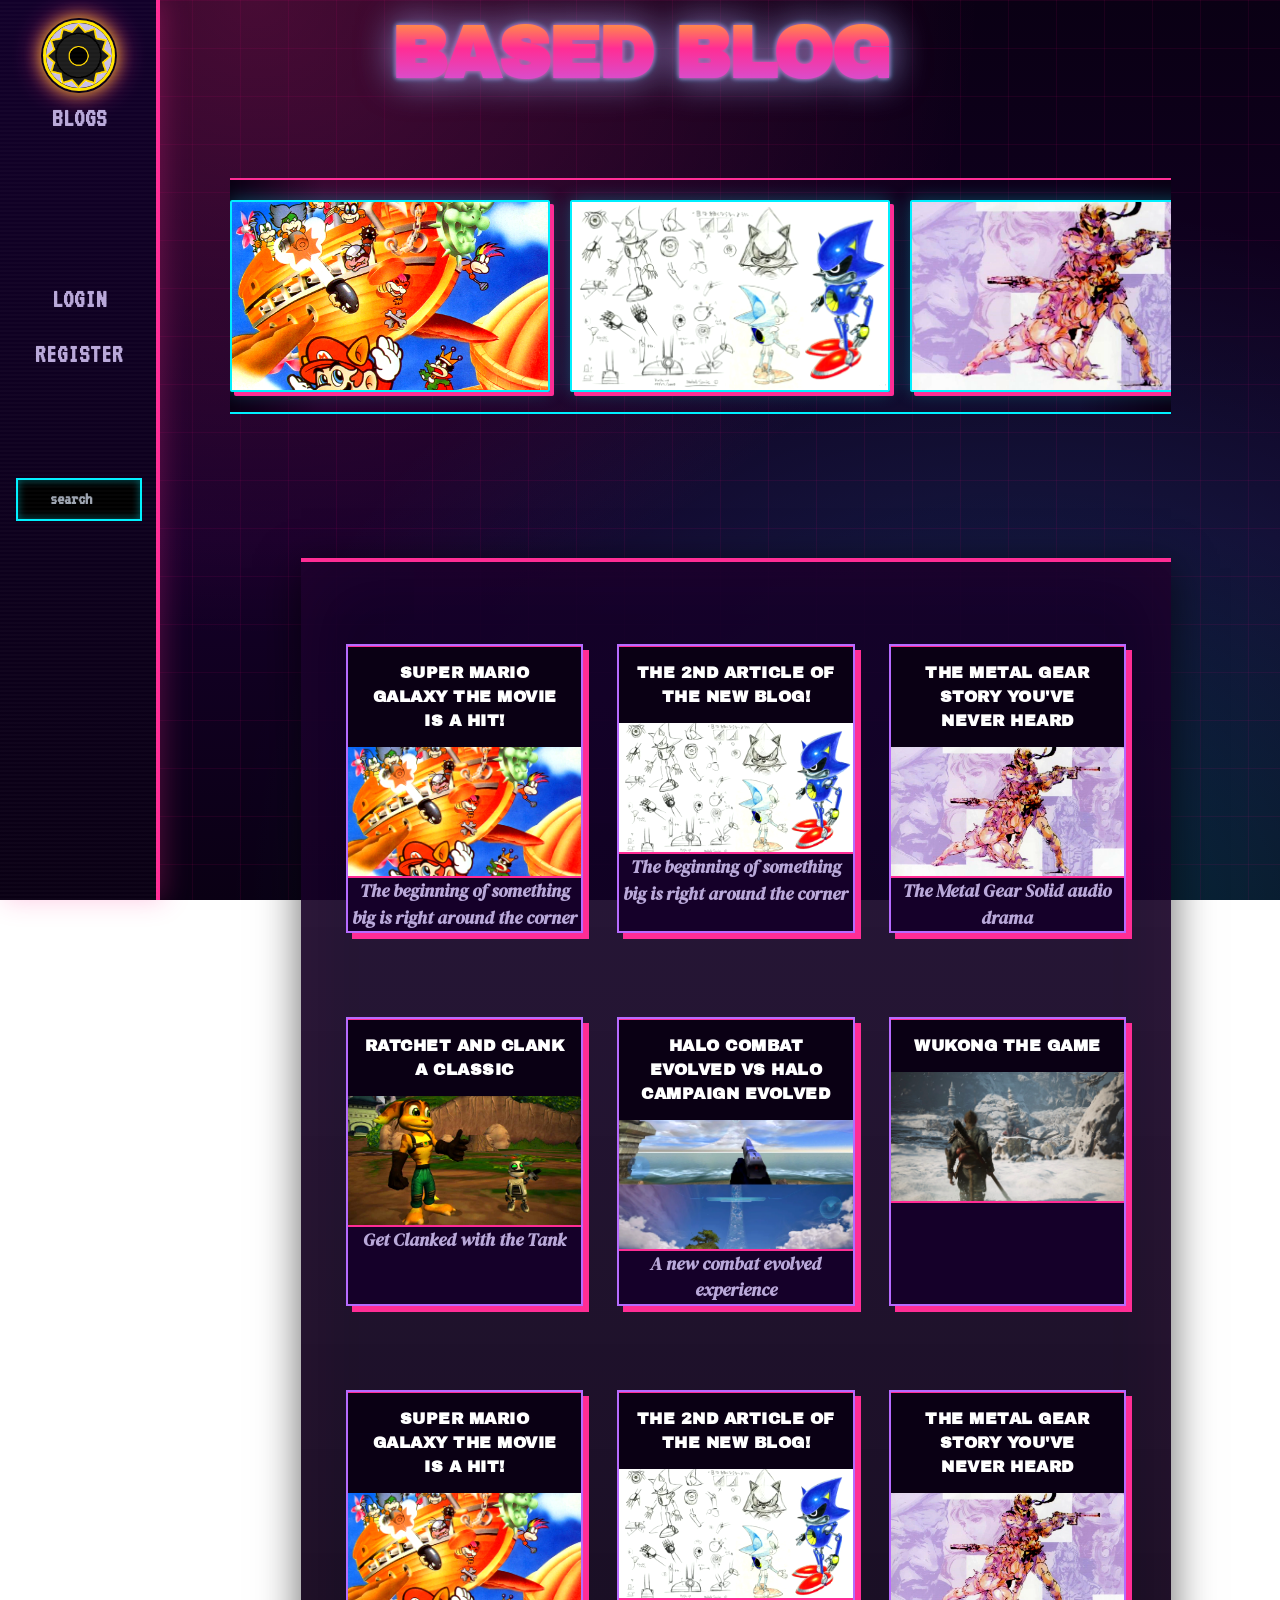
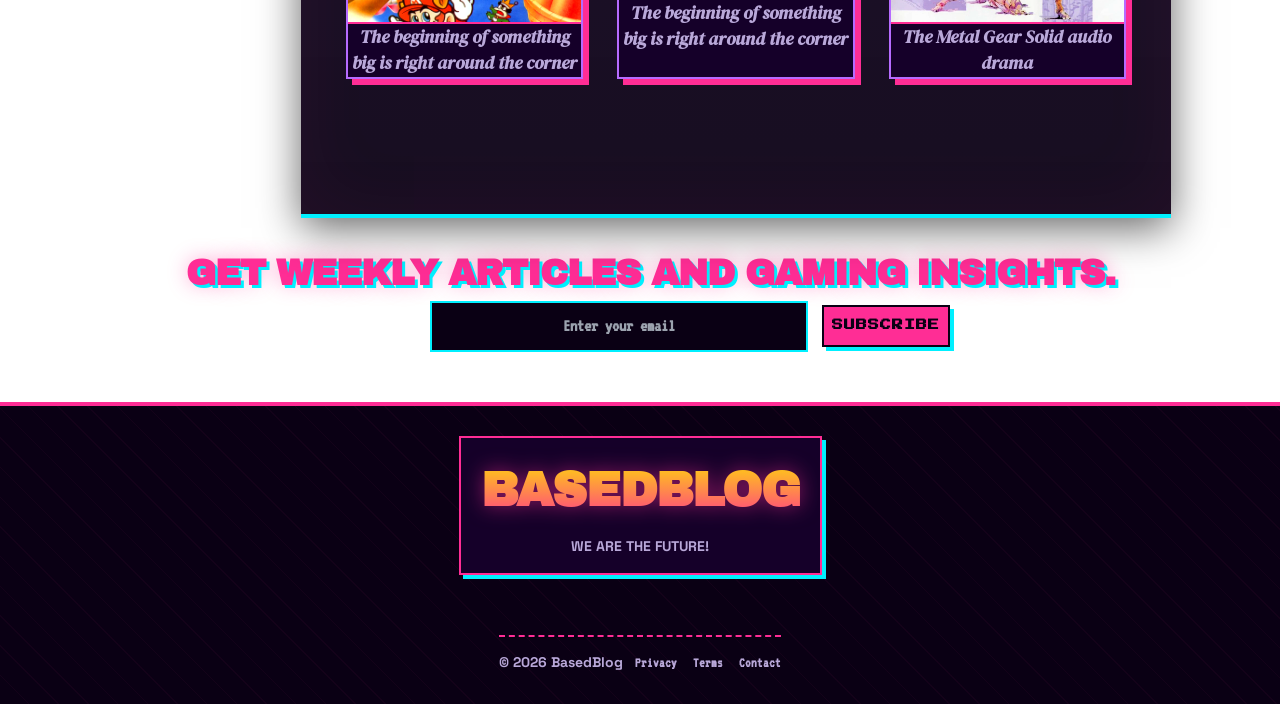
==== index.html @ a238dc3a "initial files added" ====
<!DOCTYPE html>
<html lang="en">

<head>
    <meta charset="utf-8">
    <link rel="stylesheet" href="src/output.css">

    <link rel="stylesheet" href="arcade_style.css">
    <meta name="viewport" content="width=device-width, initial-scale=1.0">
    <title>home-page</title>
</head>

<body class="fade">

    <header class="">
        BASED BLOG
    
    </header>
    <nav>
        <a href="index.html">
            <img class="nav-img" src="images/gear1.png" alt="logo-img">
        </a>
        <ul class="nav-pages">
            <li id="blogs-btn"><a href="blogs.html">Blogs</a></li>
        </ul>



        <ul class="nav-profile">
            <li id="login-btn"><a class="login-nav" href="login.html"> Login</a></li>           
            <li id="register-btn"><a class="register-nav" href="registration.html"> Register</a></li>
            <!-- <li id="user-profile"><a class="user-nav" href="user.html"> Profile </a></li> -->
            <li id =""></li>
        </ul>

        <input type="search" placeholder="search">
        
    </nav>
    
    
    <div class="carousel"> 
        <div class="group" id="group"></div>
        <div class="group" id="group-duplicate" aria-hidden="true"></div>
    </div>
    <!-- <h2 class="carousel-heading">Latest</h2> -->

    
    <div class="content">
        <section class="blog-section">
            <div class="blog-grid" id="blogGrid1"></div>
            <div class="blog-grid" id="blogGrid2"></div>
            <div class="blog-grid" id="blogGrid3"></div>
        </section>
    </div>
        
    </div>
    </div>
    
    <!-- <button id="open-btn"> OPEN</button>
        <div id="blog-modal" class="modal">
            <div class="modal-content">
                <span id="close-btn" class="close-btn">&times;</span>
                <h2 id="modalTitle">THIS IS THE MODAL HEADER H2</h2>
                <p id="modalAuthor">THIS IS THE MODAL AUTHOR PARAGRAPH</p>
                <div id="modalBody">THIS IS THE MODAL BODY THAT WILL HAVE GAME INFORMATION AND LINKS</div>
            </div>
        </div> -->



<div class="newsletter">


            <p>Get weekly articles and gaming insights.</p>

            <form>

                <input type="email" placeholder="Enter your email">

                <button type="submit">Subscribe</button>

            </form>

        </div>

</div>
<footer class="footer">

    <div class="footer-grid">


        <div class="footer-brand">

            <h2 class="footer-logo">BasedBlog </h2>

            <p>
                WE ARE THE FUTURE!
            </p>

            <!-- <div class="footer-social">

                <a href="#">Twitter</a>
                <a href="#">YouTube</a>
                <a href="#">Discord</a>
                <a href="#">GitHub</a>

            </div> -->

        </div>

        <!-- <div class="footer-nav">

            <h3>Explore</h3>

            <ul>

                <li><a href="/">Home</a></li>
                <li><a href="/articles">Articles</a></li>
                <li><a href="/reviews">Reviews</a></li>
                <li><a href="/guides">Guides</a></li>
                <li><a href="/games">Games</a></li>
                <li><a href="/news">Industry News</a></li>

            </ul>

        </div> -->

        
        <!-- <div class="footer-trending">

            <h3>Trending</h3>

            <ul id="trendingList">

                <li><a href="#">The Rise of Indie RPG Design</a></li>
                <li><a href="#">Understanding Procedural Worlds</a></li>
                <li><a href="#">Top Strategy Games of 2026</a></li>

            </ul>

        </div>

       
        <div class="footer-tags">

            <h3>Popular Topics</h3>

            <div class="tag-cloud">

                <a href="#">#indie</a>
                <a href="#">#rpg</a>
                <a href="#">#strategy</a>
                <a href="#">#soulslike</a>
                <a href="#">#fps</a>
                <a href="#">#retro</a>
                <a href="#">#multiplayer</a>

            </div>

        </div> -->


    <div class="footer-bottom">

        <p>© 2026 BasedBlog </p>

        <div class="footer-legal">

            <a href="/privacy">Privacy</a>
            <a href="/terms">Terms</a>
            <a href="/contact">Contact</a>

        </div>

    </div>

</footer>
</body>

</html>

    <script src="main.js" defer></script>
    <script src="article.js"></script>
---- src/output.css ----
*, ::before, ::after {
  --tw-border-spacing-x: 0;
  --tw-border-spacing-y: 0;
  --tw-translate-x: 0;
  --tw-translate-y: 0;
  --tw-rotate: 0;
  --tw-skew-x: 0;
  --tw-skew-y: 0;
  --tw-scale-x: 1;
  --tw-scale-y: 1;
  --tw-pan-x:  ;
  --tw-pan-y:  ;
  --tw-pinch-zoom:  ;
  --tw-scroll-snap-strictness: proximity;
  --tw-gradient-from-position:  ;
  --tw-gradient-via-position:  ;
  --tw-gradient-to-position:  ;
  --tw-ordinal:  ;
  --tw-slashed-zero:  ;
  --tw-numeric-figure:  ;
  --tw-numeric-spacing:  ;
  --tw-numeric-fraction:  ;
  --tw-ring-inset:  ;
  --tw-ring-offset-width: 0px;
  --tw-ring-offset-color: #fff;
  --tw-ring-color: rgb(59 130 246 / 0.5);
  --tw-ring-offset-shadow: 0 0 #0000;
  --tw-ring-shadow: 0 0 #0000;
  --tw-shadow: 0 0 #0000;
  --tw-shadow-colored: 0 0 #0000;
  --tw-blur:  ;
  --tw-brightness:  ;
  --tw-contrast:  ;
  --tw-grayscale:  ;
  --tw-hue-rotate:  ;
  --tw-invert:  ;
  --tw-saturate:  ;
  --tw-sepia:  ;
  --tw-drop-shadow:  ;
  --tw-backdrop-blur:  ;
  --tw-backdrop-brightness:  ;
  --tw-backdrop-contrast:  ;
  --tw-backdrop-grayscale:  ;
  --tw-backdrop-hue-rotate:  ;
  --tw-backdrop-invert:  ;
  --tw-backdrop-opacity:  ;
  --tw-backdrop-saturate:  ;
  --tw-backdrop-sepia:  ;
  --tw-contain-size:  ;
  --tw-contain-layout:  ;
  --tw-contain-paint:  ;
  --tw-contain-style:  ;
}

::backdrop {
  --tw-border-spacing-x: 0;
  --tw-border-spacing-y: 0;
  --tw-translate-x: 0;
  --tw-translate-y: 0;
  --tw-rotate: 0;
  --tw-skew-x: 0;
  --tw-skew-y: 0;
  --tw-scale-x: 1;
  --tw-scale-y: 1;
  --tw-pan-x:  ;
  --tw-pan-y:  ;
  --tw-pinch-zoom:  ;
  --tw-scroll-snap-strictness: proximity;
  --tw-gradient-from-position:  ;
  --tw-gradient-via-position:  ;
  --tw-gradient-to-position:  ;
  --tw-ordinal:  ;
  --tw-slashed-zero:  ;
  --tw-numeric-figure:  ;
  --tw-numeric-spacing:  ;
  --tw-numeric-fraction:  ;
  --tw-ring-inset:  ;
  --tw-ring-offset-width: 0px;
  --tw-ring-offset-color: #fff;
  --tw-ring-color: rgb(59 130 246 / 0.5);
  --tw-ring-offset-shadow: 0 0 #0000;
  --tw-ring-shadow: 0 0 #0000;
  --tw-shadow: 0 0 #0000;
  --tw-shadow-colored: 0 0 #0000;
  --tw-blur:  ;
  --tw-brightness:  ;
  --tw-contrast:  ;
  --tw-grayscale:  ;
  --tw-hue-rotate:  ;
  --tw-invert:  ;
  --tw-saturate:  ;
  --tw-sepia:  ;
  --tw-drop-shadow:  ;
  --tw-backdrop-blur:  ;
  --tw-backdrop-brightness:  ;
  --tw-backdrop-contrast:  ;
  --tw-backdrop-grayscale:  ;
  --tw-backdrop-hue-rotate:  ;
  --tw-backdrop-invert:  ;
  --tw-backdrop-opacity:  ;
  --tw-backdrop-saturate:  ;
  --tw-backdrop-sepia:  ;
  --tw-contain-size:  ;
  --tw-contain-layout:  ;
  --tw-contain-paint:  ;
  --tw-contain-style:  ;
}

/*
! tailwindcss v3.4.19 | MIT License | https://tailwindcss.com
*/

/*
1. Prevent padding and border from affecting element width. (https://github.com/mozdevs/cssremedy/issues/4)
2. Allow adding a border to an element by just adding a border-width. (https://github.com/tailwindcss/tailwindcss/pull/116)
*/

*,
::before,
::after {
  box-sizing: border-box;
  /* 1 */
  border-width: 0;
  /* 2 */
  border-style: solid;
  /* 2 */
  border-color: #e5e7eb;
  /* 2 */
}

::before,
::after {
  --tw-content: '';
}

/*
1. Use a consistent sensible line-height in all browsers.
2. Prevent adjustments of font size after orientation changes in iOS.
3. Use a more readable tab size.
4. Use the user's configured `sans` font-family by default.
5. Use the user's configured `sans` font-feature-settings by default.
6. Use the user's configured `sans` font-variation-settings by default.
7. Disable tap highlights on iOS
*/

html,
:host {
  line-height: 1.5;
  /* 1 */
  -webkit-text-size-adjust: 100%;
  /* 2 */
  -moz-tab-size: 4;
  /* 3 */
  -o-tab-size: 4;
     tab-size: 4;
  /* 3 */
  font-family: ui-sans-serif, system-ui, sans-serif, "Apple Color Emoji", "Segoe UI Emoji", "Segoe UI Symbol", "Noto Color Emoji";
  /* 4 */
  font-feature-settings: normal;
  /* 5 */
  font-variation-settings: normal;
  /* 6 */
  -webkit-tap-highlight-color: transparent;
  /* 7 */
}

/*
1. Remove the margin in all browsers.
2. Inherit line-height from `html` so users can set them as a class directly on the `html` element.
*/

body {
  margin: 0;
  /* 1 */
  line-height: inherit;
  /* 2 */
}

/*
1. Add the correct height in Firefox.
2. Correct the inheritance of border color in Firefox. (https://bugzilla.mozilla.org/show_bug.cgi?id=190655)
3. Ensure horizontal rules are visible by default.
*/

hr {
  height: 0;
  /* 1 */
  color: inherit;
  /* 2 */
  border-top-width: 1px;
  /* 3 */
}

/*
Add the correct text decoration in Chrome, Edge, and Safari.
*/

abbr:where([title]) {
  -webkit-text-decoration: underline dotted;
          text-decoration: underline dotted;
}

/*
Remove the default font size and weight for headings.
*/

h1,
h2,
h3,
h4,
h5,
h6 {
  font-size: inherit;
  font-weight: inherit;
}

/*
Reset links to optimize for opt-in styling instead of opt-out.
*/

a {
  color: inherit;
  text-decoration: inherit;
}

/*
Add the correct font weight in Edge and Safari.
*/

b,
strong {
  font-weight: bolder;
}

/*
1. Use the user's configured `mono` font-family by default.
2. Use the user's configured `mono` font-feature-settings by default.
3. Use the user's configured `mono` font-variation-settings by default.
4. Correct the odd `em` font sizing in all browsers.
*/

code,
kbd,
samp,
pre {
  font-family: ui-monospace, SFMono-Regular, Menlo, Monaco, Consolas, "Liberation Mono", "Courier New", monospace;
  /* 1 */
  font-feature-settings: normal;
  /* 2 */
  font-variation-settings: normal;
  /* 3 */
  font-size: 1em;
  /* 4 */
}

/*
Add the correct font size in all browsers.
*/

small {
  font-size: 80%;
}

/*
Prevent `sub` and `sup` elements from affecting the line height in all browsers.
*/

sub,
sup {
  font-size: 75%;
  line-height: 0;
  position: relative;
  vertical-align: baseline;
}

sub {
  bottom: -0.25em;
}

sup {
  top: -0.5em;
}

/*
1. Remove text indentation from table contents in Chrome and Safari. (https://bugs.chromium.org/p/chromium/issues/detail?id=999088, https://bugs.webkit.org/show_bug.cgi?id=201297)
2. Correct table border color inheritance in all Chrome and Safari. (https://bugs.chromium.org/p/chromium/issues/detail?id=935729, https://bugs.webkit.org/show_bug.cgi?id=195016)
3. Remove gaps between table borders by default.
*/

table {
  text-indent: 0;
  /* 1 */
  border-color: inherit;
  /* 2 */
  border-collapse: collapse;
  /* 3 */
}

/*
1. Change the font styles in all browsers.
2. Remove the margin in Firefox and Safari.
3. Remove default padding in all browsers.
*/

button,
input,
optgroup,
select,
textarea {
  font-family: inherit;
  /* 1 */
  font-feature-settings: inherit;
  /* 1 */
  font-variation-settings: inherit;
  /* 1 */
  font-size: 100%;
  /* 1 */
  font-weight: inherit;
  /* 1 */
  line-height: inherit;
  /* 1 */
  letter-spacing: inherit;
  /* 1 */
  color: inherit;
  /* 1 */
  margin: 0;
  /* 2 */
  padding: 0;
  /* 3 */
}

/*
Remove the inheritance of text transform in Edge and Firefox.
*/

button,
select {
  text-transform: none;
}

/*
1. Correct the inability to style clickable types in iOS and Safari.
2. Remove default button styles.
*/

button,
input:where([type='button']),
input:where([type='reset']),
input:where([type='submit']) {
  -webkit-appearance: button;
  /* 1 */
  background-color: transparent;
  /* 2 */
  background-image: none;
  /* 2 */
}

/*
Use the modern Firefox focus style for all focusable elements.
*/

:-moz-focusring {
  outline: auto;
}

/*
Remove the additional `:invalid` styles in Firefox. (https://github.com/mozilla/gecko-dev/blob/2f9eacd9d3d995c937b4251a5557d95d494c9be1/layout/style/res/forms.css#L728-L737)
*/

:-moz-ui-invalid {
  box-shadow: none;
}

/*
Add the correct vertical alignment in Chrome and Firefox.
*/

progress {
  vertical-align: baseline;
}

/*
Correct the cursor style of increment and decrement buttons in Safari.
*/

::-webkit-inner-spin-button,
::-webkit-outer-spin-button {
  height: auto;
}

/*
1. Correct the odd appearance in Chrome and Safari.
2. Correct the outline style in Safari.
*/

[type='search'] {
  -webkit-appearance: textfield;
  /* 1 */
  outline-offset: -2px;
  /* 2 */
}

/*
Remove the inner padding in Chrome and Safari on macOS.
*/

::-webkit-search-decoration {
  -webkit-appearance: none;
}

/*
1. Correct the inability to style clickable types in iOS and Safari.
2. Change font properties to `inherit` in Safari.
*/

::-webkit-file-upload-button {
  -webkit-appearance: button;
  /* 1 */
  font: inherit;
  /* 2 */
}

/*
Add the correct display in Chrome and Safari.
*/

summary {
  display: list-item;
}

/*
Removes the default spacing and border for appropriate elements.
*/

blockquote,
dl,
dd,
h1,
h2,
h3,
h4,
h5,
h6,
hr,
figure,
p,
pre {
  margin: 0;
}

fieldset {
  margin: 0;
  padding: 0;
}

legend {
  padding: 0;
}

ol,
ul,
menu {
  list-style: none;
  margin: 0;
  padding: 0;
}

/*
Reset default styling for dialogs.
*/

dialog {
  padding: 0;
}

/*
Prevent resizing textareas horizontally by default.
*/

textarea {
  resize: vertical;
}

/*
1. Reset the default placeholder opacity in Firefox. (https://github.com/tailwindlabs/tailwindcss/issues/3300)
2. Set the default placeholder color to the user's configured gray 400 color.
*/

input::-moz-placeholder, textarea::-moz-placeholder {
  opacity: 1;
  /* 1 */
  color: #9ca3af;
  /* 2 */
}

input::placeholder,
textarea::placeholder {
  opacity: 1;
  /* 1 */
  color: #9ca3af;
  /* 2 */
}

/*
Set the default cursor for buttons.
*/

button,
[role="button"] {
  cursor: pointer;
}

/*
Make sure disabled buttons don't get the pointer cursor.
*/

:disabled {
  cursor: default;
}

/*
1. Make replaced elements `display: block` by default. (https://github.com/mozdevs/cssremedy/issues/14)
2. Add `vertical-align: middle` to align replaced elements more sensibly by default. (https://github.com/jensimmons/cssremedy/issues/14#issuecomment-634934210)
   This can trigger a poorly considered lint error in some tools but is included by design.
*/

img,
svg,
video,
canvas,
audio,
iframe,
embed,
object {
  display: block;
  /* 1 */
  vertical-align: middle;
  /* 2 */
}

/*
Constrain images and videos to the parent width and preserve their intrinsic aspect ratio. (https://github.com/mozdevs/cssremedy/issues/14)
*/

img,
video {
  max-width: 100%;
  height: auto;
}

/* Make elements with the HTML hidden attribute stay hidden by default */

[hidden]:where(:not([hidden="until-found"])) {
  display: none;
}

body {
  background-size: cover;
  background-repeat: no-repeat;
  font-family:Arial, Helvetica, sans-serif;
  font-weight: bold;
  text-align: center;
  background-color:rgb(224, 255, 255, .5);
  box-sizing: border-box;
  max-width: 100%;
}

/* nav {
  background-color: rgb(138, 43, 226, .1);
  width: 10%;
  height: 200px;
  margin-left: 10px;
} */

ul {
  list-style-type: none;
  display: flex;
  flex-direction: column;
  justify-content: center;
  margin: auto;
  color: rgb(0, 0, 0, .6);
}

li {
  flex: auto;
  margin-bottom: 5px;
  margin-top: 10px;
  padding: 1px;
}


img {
  width: 100%;
}

.scroller-container{
  width: 1000px;
  margin: auto;
}

.slide-list {
  display: flexbox;
  flex-direction: row;
  height: 100px;
  width: 280px;
  /* display: none; */
}

.left-scroll, .right-scroll{
  cursor: pointer;
  top: 10%;
  width: auto;
  margin-top: 2px;
  padding: 10px;
  color: black;
  font-weight: bold;
  font-size: 18px;
  transition: 0.6s ease;
  border-radius: 0 3px 3px 0;
}

.right-scroll{
  right: 0;
  border-radius: 3px 0 0 3px
}

.text {
  color: #f2f2f2;
  font-size: 15px;
  padding: 8px 12px;
  position: absolute;
  bottom: 8px;
  width: 100%;
  text-align: center;
}

.slide-number {
  color: #f2f2f2;
  font-size: 12px;
  padding: 8px 12px;
  position: absolute;
  top: 0;
}

.fade {
  animation-name: fade;
  animation-duration: 1.5s;
}

@keyframes fade {
  from {
    opacity: .4
  }

  to {
    opacity: 1
  }
}

.login {
  display: flexbox;
  align-items: center;
  justify-content: center;
  height: 50px;
  width: 100px;
  color: darkcyan;
  border-color: black;
}

/* 

@layer components {
  .btn-primary {
    @apply py-2 px-5 bg-violet-500 text-white font-semibold rounded-full shadow-md hover:bg-violet-700 focus:outline-none focus:ring focus:ring-violet-400 focus:ring-opacity-75;
  }
} */
---- arcade_style.css ----
/* ============================================================
   ARCADE x REFINERY29 — NEON EDITORIAL
   Inspiration: Refinery29's bold, feminine editorial layouts
   + a retro-arcade palette (hot pink, electric cyan, acid yellow)
   Palette:
     --bg-deep     : #0a0014  (CRT black/violet)
     --bg-panel    : #150029  (deep purple panel)
     --neon-pink   : #ff2d95  (R29 coral-pink, supercharged)
     --neon-cyan   : #00f0ff  (arcade cyan)
     --neon-yellow : #ffe600  (POW! yellow)
     --neon-lilac  : #b66bff
     --ink         : #ffffff  (editorial white)
     --ink-soft    : #f2e9ff
   ============================================================ */

@tailwind base;
@tailwind components;
@tailwind utilities;

@import url('https://fonts.googleapis.com/css2?family=Press+Start+2P&family=VT323&family=Archivo+Black&family=DM+Serif+Display:ital@1&family=Space+Grotesk:wght@400;500;700&display=swap');

:root {
  --bg-deep: #0a0014;
  --bg-panel: #150029;
  --bg-panel-2: #20043d;
  --neon-pink: #ff2d95;
  --neon-cyan: #00f0ff;
  --neon-yellow: #ffe600;
  --neon-lilac: #b66bff;
  --ink: #ffffff;
  --ink-soft: #f2e9ff;
  --ink-muted: #b9a8d9;
  --grid-line: rgba(255, 0, 128, 0.08);
}

/* grid background ---------------- */
body {
  font-family: 'Space Grotesk', 'Helvetica Neue', Arial, sans-serif;
  font-size: 16px;
  color: var(--ink-soft);
  min-height: 100vh;
  max-width: 100%;
  background:
    linear-gradient(transparent 95%, rgba(255, 45, 149, 0.05) 95%) 0 0 / 100% 3px,
    linear-gradient(90deg, var(--grid-line) 1px, transparent 1px) 0 0 / 48px 48px,
    linear-gradient(var(--grid-line) 1px, transparent 1px) 0 0 / 48px 48px,
    radial-gradient(ellipse at 20% 0%, rgba(255, 45, 149, 0.25), transparent 50%),
    radial-gradient(ellipse at 80% 100%, rgba(0, 240, 255, 0.18), transparent 55%),
    linear-gradient(180deg, #0a0014 0%, #150029 60%, #0a0014 100%);
  background-attachment: fixed;
}

@media (prefers-color-scheme: dark) {
  body { color: var(--ink-soft); }
}

/* HEADER ------------------ */
header {
  background: transparent;
  border-radius: 0;
  width: auto;
  display: inline-block;
  font-family: 'Archivo Black', 'Impact', sans-serif;
  font-size: 72px;
  letter-spacing: -2px;
  margin-bottom: 10px;
  background-image: linear-gradient(
    180deg,
    var(--neon-yellow) 0%,
    var(--neon-pink) 45%,
    var(--neon-lilac) 100%
  );
  -webkit-background-clip: text;
  background-clip: text;
  -webkit-text-fill-color: transparent;
  filter:
    drop-shadow(0 0 2px var(--neon-pink))
    drop-shadow(0 0 18px rgba(255, 45, 149, 0.55))
    drop-shadow(0 0 2px var(--neon-cyan));
  text-transform: uppercase;
}

/* MARQUEE / VIDEO STRIP ------------------------------- */
.video-background {
  display: flex;
  align-items: end;
  position: absolute;
  top: 0;
  left: 0;
  width: 100%;
  height: 55px;
  overflow: hidden;
  z-index: -1;
  filter: hue-rotate(320deg) saturate(1.4);
}
.video-background video {
  min-width: 20%;
  min-height: 20%;
  object-fit: fill;
}

.main-div-h1 {
  width: 100%;
  height: 35px;
  border: 2px solid var(--neon-pink);
  background:
    repeating-linear-gradient(
      90deg,
      rgba(255, 45, 149, 0.25) 0 12px,
      rgba(0, 240, 255, 0.25) 12px 24px
    );
  box-shadow:
    inset 0 0 20px rgba(0, 0, 0, 0.6),
    0 0 12px rgba(255, 45, 149, 0.5);
  margin-bottom: 10px;
}

.content {
  position: relative;
  z-index: 2;
  margin-left: 12rem;
  padding: 24px 32px;
  color: var(--ink-soft);
}

/*  NAV: side rail ----------------------------- */
nav {
  background: linear-gradient(180deg, #12002a 0%, #0a0014 100%);
  width: 10rem;
  height: 100vh;
  border-radius: 0;
  transition: width 0.25s ease, box-shadow 0.25s ease;
  position: fixed;
  z-index: 1;
  left: 0;
  top: 0;
  padding-top: 20px;
  align-items: end;
  font-family: 'VT323', 'Courier New', monospace;
  font-size: 26px;
  box-shadow:
    inset -2px 0 0 var(--neon-pink),
    4px 0 24px rgba(255, 45, 149, 0.25);
  border-right: 2px solid var(--neon-pink);
}
nav::before {
  content: "";
  position: absolute;
  inset: 0;
  pointer-events: none;
  background: repeating-linear-gradient(
    0deg,
    rgba(255, 255, 255, 0.02) 0 2px,
    transparent 2px 4px
  );
}
nav:hover {
  width: 12rem;
  box-shadow:
    inset -2px 0 0 var(--neon-cyan),
    8px 0 40px rgba(0, 240, 255, 0.35);
  z-index: 6;
}
nav:hover ul li,
nav:hover li {
  color: var(--neon-cyan);
}

.nav-img {
  margin: auto;
  height: auto;
  width: 45%;
  border: 3px solid var(--neon-yellow);
  border-radius: 100%;
  box-shadow:
    0 0 0 2px var(--bg-deep),
    0 0 18px var(--neon-yellow),
    0 0 30px var(--neon-pink);
}

nav input {
  width: 80%;
  margin-top: 80px;
  padding: 6px 10px;
  border-radius: 0;
  background: #000;
  border: 2px solid var(--neon-cyan);
  color: var(--neon-cyan);
  font-family: 'VT323', monospace;
  box-shadow: inset 0 0 8px rgba(0, 240, 255, 0.4);
}

ul {
  display: flex;
  flex-direction: column;
  text-align: center;
  margin: auto;
  color: var(--ink-muted);
  padding: 0;
}

.nav-profile {
  margin-top: 80%;
}

li {
  flex: auto;
  margin: 4px 0;
  padding: 4px 0;
  list-style-type: none;
  letter-spacing: 1px;
  text-transform: uppercase;
  transition: color 0.15s ease, text-shadow 0.15s ease, transform 0.15s ease;
}
li:hover {
  color: var(--neon-yellow);
  cursor: pointer;
  text-shadow:
    0 0 8px var(--neon-yellow),
    0 0 16px var(--neon-pink);
  transform: translateX(4px);
}

.nav a:hover {
  text-shadow: 0 0 12px var(--neon-cyan);
  color: var(--neon-cyan);
}
.nav-profile a:hover {
  color: var(--neon-pink);
  text-shadow: 0 0 14px var(--neon-pink);
}

/* HERO CARD (homepage) -------------------------------- */
.main-div::before { display: none; }
.main-div {
  display: flex;
  flex-direction: column;
  align-items: center;
  text-align: center;
  justify-content: flex-start;
  width: 60%;
  min-height: 280px;
  margin: 20px auto;
  padding: 24px;
  background:
    linear-gradient(135deg, rgba(255, 45, 149, 0.12), rgba(0, 240, 255, 0.08)),
    var(--bg-panel);
  border-radius: 4px;
  border: 2px solid var(--neon-pink);
  box-shadow:
    0 0 0 1px var(--bg-deep) inset,
    0 0 30px rgba(255, 45, 149, 0.3),
    8px 8px 0 var(--neon-cyan);
  position: relative;
}
.main-div:hover {
  border-color: var(--neon-yellow);
  box-shadow:
    0 0 0 1px var(--bg-deep) inset,
    0 0 40px rgba(255, 230, 0, 0.35),
    8px 8px 0 var(--neon-pink);
}

.blog-div {
  margin: auto;
  width: 80%;
  height: 10rem;
  background: var(--bg-panel-2);
  border: 1px solid rgba(182, 107, 255, 0.3);
}
.blog-box {
  background: var(--bg-panel-2);
  border: 1px solid rgba(182, 107, 255, 0.3);
}

img { vertical-align: middle; }

/*CAROUSEL -------------------------------------------------------*/
.carousel-heading {
  border-radius: 0;
  margin-bottom: 18px;
  font-family: 'Archivo Black', Impact, sans-serif;
  font-size: 58px;
  text-transform: uppercase;
  letter-spacing: -1px;
  color: var(--neon-pink);
  text-shadow:
    3px 3px 0 var(--neon-cyan),
    0 0 24px rgba(255, 45, 149, 0.6);
}
.carousel {
  margin: 60px auto;
  margin-left: 18vw;
  width: 73.5%;
  position: relative;
  z-index: 0;
  display: flex;
  overflow-x: auto;
  border-radius: 0;
  border-top: 2px solid var(--neon-pink);
  border-bottom: 2px solid var(--neon-cyan);
  padding: 20px 0;
  background:
    linear-gradient(90deg, var(--bg-deep), transparent 10%, transparent 90%, var(--bg-deep));
}
.carousel::-webkit-scrollbar { display: none; }

.group {
  display: flex;
  align-items: center;
  gap: 1.25em;
  animation: spin 35s infinite linear;
  padding-right: 1em;
  min-width: max-content;
}


.card {
  position: relative;
  flex: 0 0 20em;
  height: 12em;
  border-radius: 2px;
  overflow: hidden;
  text-align: center;
  align-content: center;
  border: 2px solid var(--neon-cyan);
  box-shadow:
    4px 4px 0 var(--neon-pink),
    0 0 18px rgba(0, 240, 255, 0.3);
  transition: transform 0.2s ease, box-shadow 0.2s ease;
}
.card:hover {
  transform: translate(-2px, -2px);
  box-shadow:
    6px 6px 0 var(--neon-yellow),
    0 0 28px rgba(0, 240, 255, 0.5);
}

.card:hover .card-img { transform: scale(1.06); }
.card-img {
  width: 100%;
  height: 100%;
  object-fit: cover;
  object-position: center;
  display: block;
  transition: transform 0.3s ease;
  filter: saturate(1.25) contrast(1.05);
}
.card-overlay {
  position: absolute;
  bottom: 0;
  left: 0;
  width: 100%;
  padding: 0.75em 1em;
  background: linear-gradient(transparent, rgba(10, 0, 20, 0.95));
  color: var(--neon-yellow);
  transform: translateY(100%);
  transition: 0.25s ease;
  text-shadow: 0 0 10px rgba(255, 230, 0, 0.7);
  font-family: 'VT323', monospace;
  letter-spacing: 1px;
}
.card-overlay h4 {
  font-family: 'Archivo Black', Impact, sans-serif;
  font-size: 1.4rem;
  text-transform: uppercase;
  color: var(--neon-pink);
}
.card:hover .card-overlay { transform: translateY(0); }

@keyframes spin {
  from { transform: translateX(0); }
  to { transform: translateX(-100%); }
}

/* GREETINGS ------------------------------------------- */
.user-welcome {
  font-family: 'Press Start 2P', cursive;
  font-size: 28px;
  color: var(--neon-yellow);
  text-shadow:
    2px 2px 0 var(--neon-pink),
    0 0 18px rgba(255, 230, 0, 0.5);
  text-transform: uppercase;
}

/* SCROLLER / SLIDESHOW -------------------------------- */
#user-scroller {
  height: 350px;
  width: 500px;
}
.user-scroller-container {
  position: relative;
  max-width: 1100px;
  margin: 40px auto 40px;
  display: flex;
  justify-content: center;
  align-items: center;
  background-size: cover;
  background-position: center;
  opacity: 1;
}
.scroller-container {
  position: relative;
  width: 60%;
  max-width: 320px;
  max-height: 220px;
  margin: 20px auto 10rem;
  display: flex;
  justify-content: center;
  align-items: center;
  background-size: cover;
  background-position: center;
}
.scroller-container:hover { filter: none; }

.slide-list { display: none; width: 100%; }
.slide-img-div {
  aspect-ratio: 16 / 9;
  width: 100%;
  overflow: hidden;
  border-radius: 2px;
  border: 2px solid var(--neon-pink);
  box-shadow:
    6px 6px 0 var(--neon-cyan),
    0 0 24px rgba(255, 45, 149, 0.35);
}
.slide-list img {
  width: 100%;
  max-height: 250px;
  height: auto;
  display: block;
}
.slide-list:first-child { display: block; }

.left-scroll,
.right-scroll {
  position: absolute;
  top: 80%;
  width: 10%;
  height: 30%;
  transform: translateY(-50%);
  background: var(--neon-pink);
  color: var(--bg-deep);
  border-radius: 0;
  border: 2px solid var(--bg-deep);
  padding: 12px;
  cursor: pointer;
  font-family: 'Press Start 2P', cursive;
  font-size: 10px;
  z-index: 10;
  box-shadow: 4px 4px 0 var(--neon-cyan);
  transition: transform 0.1s ease;
}
.left-scroll:hover,
.right-scroll:hover {
  background: var(--neon-yellow);
  transform: translateY(-50%) translate(-2px, -2px);
  box-shadow: 6px 6px 0 var(--neon-cyan);
}
.left-scroll { left: 1%; }
.right-scroll { right: 1%; }

.slide-text {
  color: var(--bg-deep);
  background: var(--neon-yellow);
  font-family: 'Press Start 2P', cursive;
  font-size: 9px;
  padding: 4px 10px;
  position: absolute;
  border-radius: 0;
  width: 25%;
  right: 0;
  margin-top: 10px;
  text-align: center;
  border: 2px solid var(--bg-deep);
  box-shadow: 3px 3px 0 var(--neon-pink);
}
.slide-number {
  color: var(--neon-cyan);
  background: var(--bg-deep);
  border: 1px solid var(--neon-cyan);
  border-radius: 0;
  font-family: 'VT323', monospace;
  font-size: 14px;
  padding: 2px 12px;
  margin: auto;
  position: absolute;
  top: 2%;
}

.fade { animation: fade 0.6s; }
@keyframes fade { from { opacity: 0; } to { opacity: 1; } }

/* BLOG SECTION:  ------- */
.blog-heading {
  border-radius: 0;
  margin-bottom: 18px;
  font-family: 'Archivo Black', Impact, sans-serif;
  font-size: 58px;
  text-transform: uppercase;
  letter-spacing: -1.5px;
  color: var(--ink);
  text-shadow:
    4px 4px 0 var(--neon-pink),
    8px 8px 0 var(--neon-cyan);
}
.blog-subtitle {
  font-family: 'DM Serif Display', Georgia, serif;
  font-style: italic;
  max-height: 25%;
  color: var(--ink-muted);
  font-size: 1.1rem;
}
.blog-section {
  background:
    linear-gradient(180deg, rgba(21, 0, 41, 0.9), rgba(10, 0, 20, 0.95));
  min-height: 140vh;
  height: 100%;
  width: 85%;
  border-radius: 0;
  margin: 60px auto 10px;
  padding: 40px;
  border-top: 4px solid var(--neon-pink);
  border-bottom: 4px solid var(--neon-cyan);
  box-shadow:
    0 10px 40px rgba(0, 0, 0, 0.6),
    inset 0 0 80px rgba(255, 45, 149, 0.06);
}
.blog-grid {
  display: flex;
  flex-direction: row;
  gap: 24px;
  background: transparent;
  width: 100%;
  margin: auto;
  padding: 2rem 0;
}
.blog-card {
  background: var(--bg-panel);
  width: 30%;
  padding: 0;
  border-radius: 0;
  margin: 10px auto;
  cursor: pointer;
  transition: transform 0.2s ease, box-shadow 0.2s ease;
  border: 2px solid var(--neon-lilac);
  box-shadow: 6px 6px 0 var(--neon-pink);
  overflow: hidden;
}
.blog-card:hover {
  transform: translate(-3px, -3px);
  border-color: var(--neon-yellow);
  box-shadow: 9px 9px 0 var(--neon-cyan);
}
.inner-blog {
  display: flex;
  flex-direction: column;
  background: transparent;
  height: 100%;
  margin: auto;
  border-radius: 0;
  cursor: pointer;
}
.img-div {
  aspect-ratio: 16 / 9;
  width: 100%;
  overflow: hidden;
  border-bottom: 2px solid var(--neon-pink);
}
.blog-image {
  width: 100%;
  height: 100%;
  object-fit: cover;
  object-position: center;
  display: block;
  background: var(--bg-panel-2);
  filter: saturate(1.2) contrast(1.05);
  transition: transform 0.3s ease;
}
.blog-card:hover .blog-image { transform: scale(1.04); }
.title-div { width: 100%; }
.blog-title {
  background: var(--bg-deep);
  color: var(--ink);
  font-family: 'Archivo Black', Impact, sans-serif;
  text-transform: uppercase;
  letter-spacing: 0.5px;
  padding: 14px 16px;
  border-top: 1px solid var(--neon-pink);
  border-radius: 0;
}

/* PERSONAL PAGE --------------------------------------- */
.personal-page-center {
  display: flex;
  flex-direction: column;
  flex-wrap: wrap;
  margin-top: 20px;
}
.personal-articles-list-1 {
  height: 100%;
  width: 60%;
  display: grid;
  gap: 14px;
  margin: 10px auto;
  grid-template-rows: repeat(1, 2fr);
  justify-content: space-evenly;
}
.personal-article-grid {
  display: grid;
  align-content: start;
  width: 1000px;
}
.personal-article-div {
  display: grid;
  grid-template-columns: repeat(2, 1fr);
  box-sizing: border-box;
  background: var(--bg-panel);
  width: 100%;
  height: 240px;
  margin: 20px auto 0;
  border-radius: 0;
  border: 2px solid var(--neon-cyan);
  box-shadow: 6px 6px 0 var(--neon-pink);
}
.personal-article-div-inner {
  font-family: 'DM Serif Display', Georgia, serif;
  background: transparent;
  border-start-start-radius: 0;
  display: grid;
  align-content: space-around;
  align-items: end;
  color: var(--ink-soft);
  padding: 20px;
}
.personal-article-left-title {
  font-family: 'Archivo Black', Impact, sans-serif;
  font-size: 42px;
  line-height: 1;
  color: var(--neon-yellow);
  text-transform: uppercase;
  text-shadow: 3px 3px 0 var(--neon-pink);
}
.personal-article-bottom {
  display: flex;
  flex-direction: row;
  justify-content: space-around;
  background: var(--bg-panel);
  margin: 20px auto;
  border: 2px solid var(--neon-pink);
  box-shadow: 4px 4px 0 var(--neon-cyan);
  width: 60%;
  border-radius: 0;
  padding: 10px;
}
.personal-article-right {
  margin-left: 10px;
  border-left: 4px solid var(--neon-pink);
  padding-left: 14px;
}
.personal-article-img-div {
  overflow: hidden;
  object-fit: contain;
  border-left: 2px solid var(--neon-cyan);
}
.personal-article-img {
  width: 100%;
  height: 100%;
  object-fit: cover;
  object-position: center;
  display: block;
  filter: saturate(1.15) contrast(1.03);
}

/* 4-SECTION GRIDS ------------------------------------ */
.four-section-div {
  display: flex;
  margin: auto;
  width: 92%;
  height: 70vh;
  align-items: start;
  justify-content: space-evenly;
  margin-bottom: 10px;
  border-bottom: 2px solid var(--neon-cyan);
  border-top: 6px dashed var(--neon-pink);
  padding: 20px 0;
}
.four-section {
  background: var(--bg-panel);
  box-shadow: 6px 6px 0 var(--neon-pink);
  display: grid;
  grid-template-columns: repeat(4, 1fr);
  width: 42%;
  margin: 20px 0 0 40px;
  padding: 14px;
  gap: 14px;
  overflow: hidden;
  border: 2px solid var(--neon-cyan);
}
.four-section .blog-title {
  background: var(--bg-deep);
  font-size: 10px;
  border-radius: 0;
  color: var(--neon-cyan);
  padding: 4px 6px;
  letter-spacing: 0.5px;
}
.four-section-img-div {
  border: 2px solid var(--neon-pink);
  box-shadow: 3px 3px 0 var(--neon-yellow);
  aspect-ratio: 2/4;
  width: 100%;
  overflow: hidden;
  transition: transform 0.15s ease, box-shadow 0.15s ease;
}
.four-section-img-div:hover {
  transform: translate(-2px, -2px);
  border-color: var(--neon-yellow);
  box-shadow: 5px 5px 0 var(--neon-cyan);
}

.four-section-small {
  display: grid;
  grid-template-columns: repeat(4, 2fr);
  background: var(--bg-panel);
  box-shadow: 6px 6px 0 var(--neon-cyan);
  width: 42%;
  margin: 10px 0 0 40px;
  padding: 14px;
  gap: 10px;
  overflow: hidden;
  column-gap: 1.677vw;
  border: 2px solid var(--neon-pink);
}
.four-section-small-img-div {
  aspect-ratio: 3/4;
  box-shadow: 3px 3px 0 var(--neon-pink);
  width: 100%;
  overflow: hidden;
  border: 2px solid var(--neon-cyan);
  transition: transform 0.15s ease, box-shadow 0.15s ease;
}
.four-section-small-img-div:hover {
  transform: translate(-2px, -2px);
  box-shadow: 5px 5px 0 var(--neon-yellow);
}

/*  MODAL ----------------------------------------------- */
.modal { display: none; }
.modal.open {
  display: block;
  position: fixed;
  inset: 0;
  z-index: 5;
  align-items: center;
  background: rgba(10, 0, 20, 0.75);
  backdrop-filter: blur(4px);
}
.modal-content {
  background: var(--bg-panel);
  color: var(--ink);
  margin: 10vh auto;
  padding: 30px;
  height: 190px;
  max-width: 600px;
  border-radius: 0;
  border: 2px solid var(--neon-pink);
  box-shadow:
    10px 10px 0 var(--neon-cyan),
    0 0 40px rgba(255, 45, 149, 0.3);
}
.close-btn {
  float: right;
  cursor: pointer;
  color: var(--neon-yellow);
  font-family: 'Press Start 2P', cursive;
  font-size: 14px;
}
.close-btn:hover { color: var(--neon-pink); }

/*  LOGIN / REGISTRATION -------------------------------- */
.login-page {
  display: flex;
  align-items: center;
  justify-content: center;
}
.login {
  display: flex;
  flex-direction: column;
  align-items: center;
  justify-content: flex-start;
  margin-top: 100px;
  height: 500px;
  width: 500px;
  padding: 24px;
  background:
    linear-gradient(135deg, rgba(255, 45, 149, 0.12), rgba(0, 240, 255, 0.08)),
    var(--bg-panel);
  color: var(--ink);
  border: 2px solid var(--neon-pink);
  border-radius: 0;
  box-shadow:
    10px 10px 0 var(--neon-cyan),
    0 0 40px rgba(255, 45, 149, 0.25);
  text-align: center;
}

.login::before { display: none; }


.login-box {
  width: 80%;
  height: 22%;
  background: var(--bg-deep);
  border: 2px solid var(--neon-cyan);
  border-radius: 0;
  text-align: center;
  font-family: 'VT323', monospace;
  font-size: 22px;
  color: var(--neon-cyan);
  margin-top: 10px;
}
.login-box:hover {
  background: rgba(0, 240, 255, 0.1);
  box-shadow: 4px 4px 0 var(--neon-pink);
}

.login p{
  color: var(--neon-yellow);
}
.login a p{
  color: var(--neon-cyan);
}
.login a p:hover{
  color: var(--neon-pink);
  text-shadow: 0px 1px 1px var(--neon-yellow);
}

/* ARCADE BUTTONS -------------------------------------- */
button {
  width: auto;
  min-width: 90px;
  height: 42px;
  padding: 0 16px;
  background: var(--neon-pink);
  color: var(--bg-deep);
  border-radius: 0;
  margin: 12px 0 15px;
  border: 2px solid var(--bg-deep);
  box-shadow: 4px 4px 0 var(--neon-cyan);
  cursor: pointer;
  font-family: 'Press Start 2P', cursive;
  font-size: 11px;
  text-transform: uppercase;
  letter-spacing: 1px;
  transition: transform 0.1s ease, box-shadow 0.1s ease, background 0.15s ease;
}
button:hover {
  background: var(--neon-yellow);
  transform: translate(-2px, -2px);
  box-shadow: 6px 6px 0 var(--neon-pink);
  border-color: var(--bg-deep);
}
button:active {
  transform: translate(2px, 2px);
  box-shadow: 0 0 0 var(--neon-pink);
}

#registration-page { 
  text-align: center; 
margin-top: 150px;
}

.registration-form {
  display: flex;
  height: 28rem;
  justify-content: center;
  text-align: center;
  
  
}
.registration {
  display: flex;
  flex-direction: row;
  align-items: start;
  justify-content: flex-start;
  width: 75%;
  max-height: 450px;
  max-width: 42rem;
  min-width: 30rem;
  background: var(--bg-panel);
  color: var(--ink);
  border-radius: 0;
  border: 2px solid var(--neon-cyan);
  box-shadow: 8px 8px 0 var(--neon-pink);
  margin-bottom: 10px
  ;
}
.user-input {
  margin-top: 50px;
  width: 50%;
}
.right-box {
  margin-top: 20px;
  align-items: end;
  height: 300px;
  width: 50%;
}
.image-box {
  margin: auto;
  border: 3px solid var(--neon-pink);
  border-radius: 0;
  height: 70%;
  width: 70%;
  background: var(--bg-deep);
  box-shadow: 6px 6px 0 var(--neon-cyan);
}

.image-box:hover{
  box-shadow: 6px 6px 0 var(--neon-pink);
   border: 3px solid var(--neon-yellow);

}


.registration-img {
  width: 100%;
  height: 100%;
  object-fit: cover;
  border-radius: 0;
}
.registration p {
  color: var(--neon-yellow);
}

#file-path {
display: none;
}

.registration-login p{
  color: var(--neon-yellow);
}
.registration-login a p{
  color: var(--neon-cyan);
}
 .registration-login a p:hover{
  color: var(--neon-pink);

 }

.upload-btn { margin-top: 10px; }

.card-form-content-block {
  display: flex;
  flex-direction: row;
  justify-content: space-evenly;
  width: 60%;
  background: var(--bg-panel);
  border-radius: 0;
  margin: 20px auto;
  padding: 20px;
  border: 2px solid var(--neon-lilac);
  box-shadow: 6px 6px 0 var(--neon-pink);
}
.form-answer {
  background: var(--bg-deep);
  border: 3px solid var(--neon-cyan);
  border-radius: 0;
  width: 27%;
  color: var(--ink-soft);
  padding: 10px;
  transition: transform 0.15s ease, box-shadow 0.15s ease;
}
.form-answer:hover,
.form-answer:has(input:checked) {
  background: rgba(0, 240, 255, 0.1);
  transform: translate(-2px, -2px);
  box-shadow: 4px 4px 0 var(--neon-pink);
  text-shadow: 0 0 8px var(--neon-cyan);
}
.form-answer:has(input:checked) {
  border-color: var(--neon-yellow);
  box-shadow: 4px 4px 0 var(--neon-yellow);
}
.interest-headline {
  margin-bottom: 14px;
  font-family: 'Archivo Black', Impact, sans-serif;
  font-size: 1.6rem;
  text-transform: uppercase;
  color: var(--neon-pink);
  text-shadow: 2px 2px 0 var(--neon-cyan);
}
.interest-label {
  margin: auto;
  display: flex;
  flex-direction: column;
  align-items: center;
  gap: 6px;
  color: var(--ink-soft);
  font-family: 'VT323', monospace;
  font-size: 20px;
}
.interest-img {
  height: 160px;
  width: 240px;
  object-fit: cover;
  border-radius: 0;
  border: 3px solid var(--neon-cyan);
  background: var(--bg-panel);
  box-shadow: 5px 5px 0 var(--neon-pink);
  margin: auto;
  filter: saturate(1.15) contrast(1.05);
}
.interest-fieldset {
  width: 100%;
  display: flex;
  flex-direction: row;
  justify-content: space-evenly;
  flex-wrap: wrap;
  gap: 16px;
  align-content: center;
  align-items: stretch;
  margin-top: 20px;
  border: 0;
}
.interest-checkbox {
  margin-top: 12px;
  accent-color: var(--neon-pink);
  transform: scale(1.3);
}

input {
  text-align: center;
  font-family: 'VT323', monospace;
  font-size: 18px;
  margin: auto;
  padding: 6px 10px;
  background: var(--bg-deep);
  color: var(--neon-cyan);
  border: 2px solid var(--neon-cyan);
  border-radius: 0;
  caret-color: var(--neon-pink);
}
input:hover {
  background: rgba(0, 240, 255, 0.08);
  box-shadow: 0 0 10px rgba(0, 240, 255, 0.3);
}
input:focus {
  outline: none;
  border-color: var(--neon-pink);
  box-shadow: 0 0 0 2px var(--neon-pink), 0 0 18px rgba(255, 45, 149, 0.5);
}

gmp-map {
  margin: auto;
  width: 50%;
  height: 300px;
  border: 2px solid var(--neon-pink);
  box-shadow: 6px 6px 0 var(--neon-cyan);
}

/* ARTICLE HERO  ----------------- */
.article-hero {
  position: relative;
  padding: 4rem 2rem;
  overflow: hidden;
  margin: auto;
  width: 85%;
  height: 80vh;
  background-size: cover;
  background-position: center;
  background-repeat: no-repeat;
  display: flex;
  align-items: center;
  border: 2px solid var(--neon-pink);
  box-shadow: 10px 10px 0 var(--neon-cyan);
  background-color: var(--bg-panel);
}
.hero-bg {
  position: absolute;
  inset: 0;
  background-size: cover;
  background-position: center;
  filter: saturate(1.3) contrast(1.05) brightness(0.55);
  opacity: 0.5;
  transform: none;
  border-radius: 0;
  z-index: 0;
}
.hero-content {
  position: relative;
  z-index: 2;
  max-width: 1250px;
  max-height: 420px;
  margin: 0 auto;
  display: grid;
  grid-template-columns: 300px 1fr;
  gap: 4rem;
  align-items: start;
  background: rgba(10, 0, 20, 0.6);
  border-radius: 0;
  border: 2px solid var(--neon-yellow);
  box-shadow: inset 0 0 0 1px var(--bg-deep);
  padding: 2rem;
  backdrop-filter: blur(2px);
}
#heroSubtitle {
  font-family: 'DM Serif Display', Georgia, serif;
  font-style: italic;
  font-size: 1.15rem;
  color: var(--ink-soft);
}
.hero-media img {
  border-radius: 0;
  height: 100%;
  border: 3px solid var(--neon-pink);
  box-shadow: 8px 8px 0 var(--neon-cyan);
}
.hero-text h1 {
  font-family: 'Archivo Black', Impact, sans-serif;
  font-size: clamp(2.4rem, 4vw, 4rem);
  line-height: 1;
  font-weight: 900;
  letter-spacing: -2px;
  background: transparent;
  border-radius: 0;
  padding: 8px 0;
  margin-bottom: 14px;
  color: var(--ink);
  text-transform: uppercase;
  text-shadow:
    4px 4px 0 var(--neon-pink),
    8px 8px 0 var(--neon-cyan);
  border: 0;
}
#hero-author {
  font-family: 'VT323', monospace;
  font-size: 18px;
  margin-right: 24px;
  color: var(--neon-yellow);
  text-transform: uppercase;
  letter-spacing: 1px;
}
#upload-time {
  font-family: 'VT323', monospace;
  font-size: 18px;
  margin-right: 24px;
  color: var(--neon-cyan);
}

/* CATEGORY TAG -------------------------- */
.category-tag {
  display: inline-block;
  background: var(--neon-pink);
  color: var(--bg-deep);
  padding: 6px 14px;
  font-family: 'Press Start 2P', cursive;
  font-size: 0.7rem;
  text-transform: uppercase;
  letter-spacing: 1px;
  margin-bottom: 1rem;
  border-radius: 0;
  border: 2px solid var(--bg-deep);
  box-shadow: 4px 4px 0 var(--neon-cyan);
  font-weight: 700;
}

/*ARTICLE BODY --------------------------------------- */
#article-first-paragraph {
  margin: 30px 20px 30px 0;
  padding: 24px 30px;
  line-height: 1.6;
  font-family: 'DM Serif Display', Georgia, serif;
  font-style: italic;
  font-size: 1.4rem;
  text-align: left;
  color: var(--ink);
  border-left: 6px solid var(--neon-pink);
  background: linear-gradient(90deg, rgba(255, 45, 149, 0.1), transparent);
}
.article-container {
  max-width: 1200px;
  margin: 3rem auto;
  font-family: 'Space Grotesk', sans-serif;
  font-weight: 400;
  font-size: 1.15rem;
  background: var(--bg-panel);
  border-radius: 0;
  color: var(--ink-soft);
  border: 2px solid var(--neon-cyan);
  box-shadow: 8px 8px 0 var(--neon-pink);
  padding: 40px;
}
#article-content {
  text-indent: 2em;
  line-height: 1.9;
  margin: 0 20px;
  text-align: justify;
  color: var(--ink-soft);
}

/*SCROLL HEADER / SIDE DRAWER ------------------------ */
.scroll-header {
  position: fixed;
  top: 0;
  width: 100%;
  background: var(--bg-deep);
  padding: 1rem 2rem;
  transform: translateY(-100%);
  transition: transform 0.3s ease;
  z-index: 999;
  border-bottom: 2px solid var(--neon-pink);
  box-shadow: 0 4px 0 var(--neon-cyan), 0 6px 20px rgba(255, 45, 149, 0.3);
}
.scroll-header.visible { transform: translateY(0); }

.side-drawer {
  position: fixed;
  right: 0;
  top: 0;
  width: 31px;
  height: 20vh;
  background: var(--neon-pink);
  transform: translateX(100%);
  transition: transform 0.3s ease;
  z-index: 1000;
  border-left: 2px solid var(--bg-deep);
  box-shadow: -4px 0 0 var(--neon-cyan);
}
.side-drawer.open { transform: translateX(0); }

h3 {
  font-family: 'Press Start 2P', cursive;
  text-shadow: 3px 3px 0 var(--neon-pink);
  font-size: 22px;
  line-height: 1;
  color: var(--neon-yellow);
  -webkit-text-fill-color: var(--neon-yellow);
  opacity: 1;
  text-transform: uppercase;
}

/* NEWSLETTER ----------------------------------------- */
.newsletter {
  margin-left: 20px;
}
.newsletter input {
  padding: 10px;
  border: 2px solid var(--neon-cyan);
  border-radius: 0;
  margin-top: 6px;
  width: 30%;
  margin-left: 80px;
  background: var(--bg-deep);
  color: var(--neon-cyan);
  font-family: 'VT323', monospace;
  font-size: 18px;
}
.newsletter button {
  margin-top: 8px;
  padding: 10px 8px;
  border-radius: 0;
  cursor: pointer;
  font-size: 11px;
  width: auto;
  margin-left: 10px;
}
.newsletter p {
  font-family: 'Archivo Black', Impact, sans-serif;
  font-size: 36px;
  line-height: 1.2;
  color: var(--neon-pink);
  -webkit-text-fill-color: var(--neon-pink);
  text-transform: uppercase;
  letter-spacing: -1px;
  text-shadow:
    3px 3px 0 var(--neon-cyan),
    0 0 20px rgba(255, 45, 149, 0.4);
  opacity: 1;
}

/* FOOTER --------------------------------------------- */
.footer {
  font-family: 'Space Grotesk', sans-serif;
  font-size: 14px;
  margin-top: 40px;
  padding: 30px 60px;
  color: var(--ink-muted);
  border-top: 4px solid var(--neon-pink);
  background:
    repeating-linear-gradient(
      45deg,
      transparent 0 20px,
      rgba(255, 45, 149, 0.04) 20px 21px
    ),
    var(--bg-deep);
}
.footer-grid {
  max-width: 1300px;
  margin: auto;
  display: flex;
  flex-direction: column;
  gap: 20px;
  justify-content: flex-start;
  align-items: center;
}
.footer-brand {
  background: var(--bg-panel);
  border-radius: 0;
  padding: 16px 20px;
  width: auto;
  border: 2px solid var(--neon-pink);
  box-shadow: 4px 4px 0 var(--neon-cyan);
}
.footer-logo {
  font-family: 'Archivo Black', Impact, sans-serif;
  font-size: 48px;
  margin-bottom: 10px;
  background: linear-gradient(180deg, var(--neon-yellow), var(--neon-pink));
  -webkit-background-clip: text;
  background-clip: text;
  -webkit-text-fill-color: transparent;
  filter: drop-shadow(0 0 10px rgba(255, 45, 149, 0.5));
  text-transform: uppercase;
  letter-spacing: -1px;
}
.footer-social {
  background: var(--bg-panel);
  border-radius: 0;
  width: 80%;
  margin: auto;
  padding: 12px;
  border: 2px solid var(--neon-cyan);
  box-shadow: 4px 4px 0 var(--neon-pink);
}
.footer-social a {
  color: var(--neon-cyan);
  -webkit-text-fill-color: var(--neon-cyan);
  font-family: 'VT323', monospace;
  font-size: 16px;
  margin-right: 16px;
  text-shadow: 0 0 8px rgba(0, 240, 255, 0.5);
  text-transform: uppercase;
}
.footer-social a:hover {
  color: var(--neon-yellow);
  text-shadow: 0 0 12px var(--neon-yellow);
}
.footer-nav ul,
.footer-trending ul {
  list-style: none;
  padding: 0;
}
.footer-nav li,
.footer-trending li {
  margin-bottom: 8px;
}
.footer-nav a,
.footer-trending a {
  color: var(--ink-muted);
  text-decoration: none;
  font-family: 'VT323', monospace;
  font-size: 18px;
}
.footer-nav a:hover,
.footer-trending a:hover {
  color: var(--neon-pink);
  text-shadow: 0 0 10px rgba(255, 45, 149, 0.6);
}
.tag-cloud {
  display: flex;
  flex-wrap: wrap;
  gap: 10px;
}
.tag-cloud a {
  background: var(--bg-panel);
  padding: 6px 12px;
  border-radius: 0;
  text-decoration: none;
  color: var(--neon-cyan);
  border: 2px solid var(--neon-cyan);
  font-family: 'VT323', monospace;
  font-size: 16px;
  box-shadow: 2px 2px 0 var(--neon-pink);
  transition: transform 0.1s ease;
}
.tag-cloud a:hover {
  background: var(--neon-pink);
  color: var(--bg-deep);
  border-color: var(--bg-deep);
  transform: translate(-1px, -1px);
  box-shadow: 3px 3px 0 var(--neon-yellow);
}
.footer-bottom {
  margin-top: 40px;
  padding-top: 15px;
  border-top: 2px dashed var(--neon-pink);
  display: flex;
  justify-content: space-between;
  flex-wrap: wrap;
}
.footer-legal a {
  margin-left: 12px;
  text-decoration: none;
  color: var(--ink-muted);
  font-family: 'VT323', monospace;
  font-size: 14px;
}
.footer-legal a:hover { color: var(--neon-cyan); }

/* PROFILE CARD --------------------------------------- */
.profile-container {
  display: flex;
  justify-content: center;
  margin-top: 100px;
}
.profile-card {
  background: var(--bg-panel);
  padding: 40px;
  border-radius: 0;
  width: 360px;
  text-align: center;
  border: 2px solid var(--neon-pink);
  box-shadow: 10px 10px 0 var(--neon-cyan);
  color: var(--ink);
}
.avatar {
  width: 120px;
  height: 120px;
  border-radius: 50%;
  margin-bottom: 15px;
  border: 4px solid var(--neon-yellow);
  box-shadow:
    0 0 0 2px var(--bg-deep),
    6px 6px 0 var(--neon-pink);
}

/* SELECTION / SCROLLBAR ------------------------------ */
::selection {
  background: var(--neon-pink);
  color: var(--bg-deep);
}
::-webkit-scrollbar {
  width: 12px;
  height: 12px;
}
::-webkit-scrollbar-track { background: var(--bg-deep); }
::-webkit-scrollbar-thumb {
  background: var(--neon-pink);
  border: 2px solid var(--bg-deep);
}
::-webkit-scrollbar-thumb:hover { background: var(--neon-cyan); }
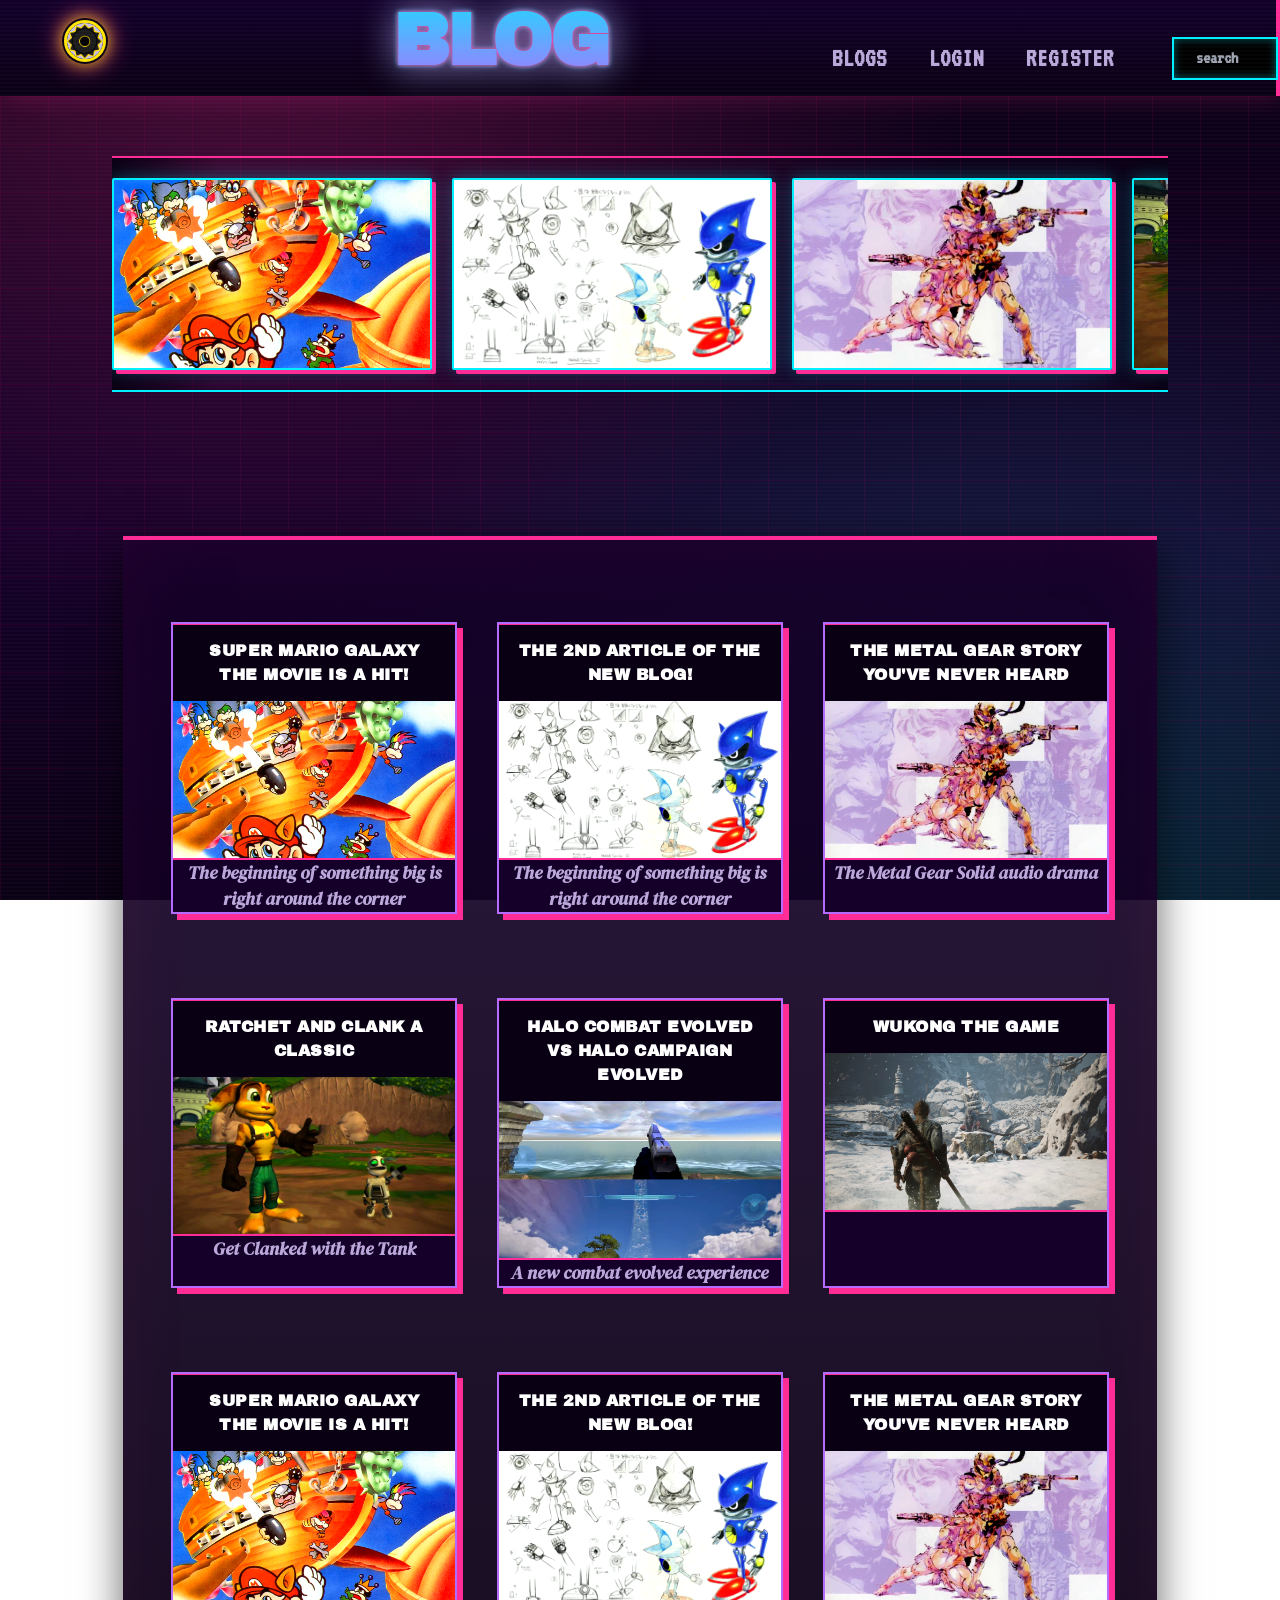
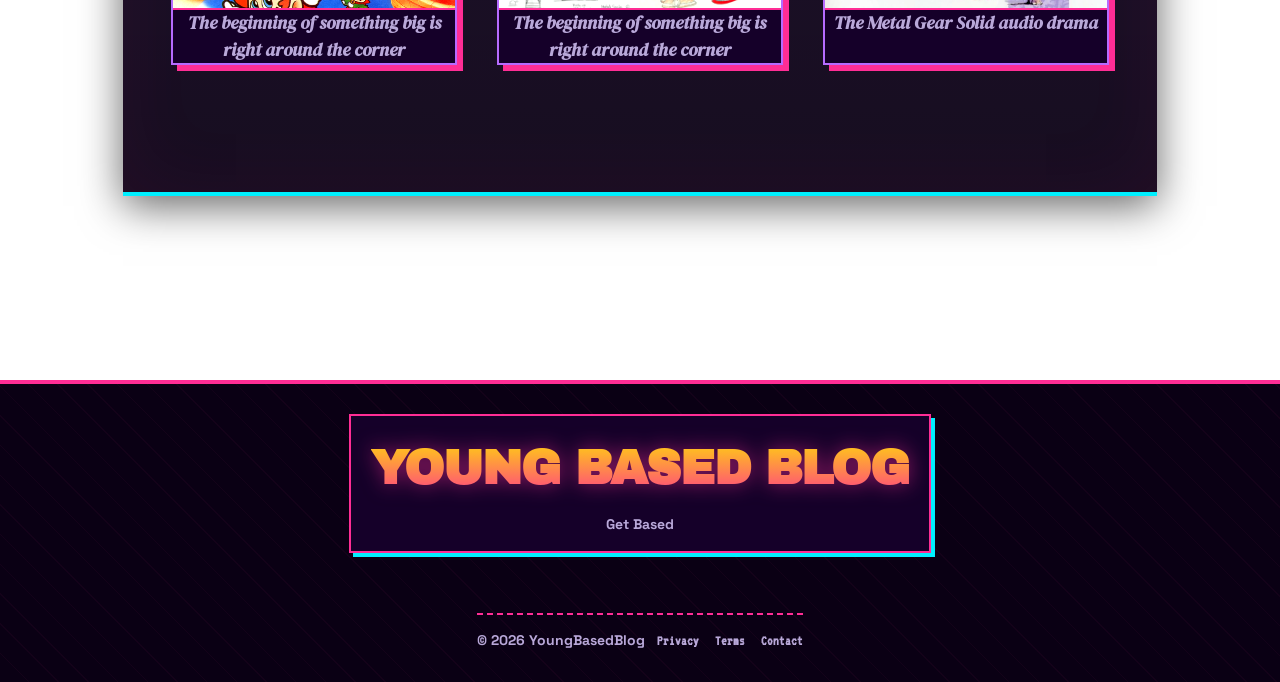
==== commit 9fb8ac2d: "Registration - Login link at bottom to inside box Verification -- Center button spacing  Interest- C" ====
--- a/index.html
+++ b/index.html
@@ -12,21 +12,17 @@
 
 <body class="fade">
 
-    <header class="">
-        BASED BLOG
-    
-    </header>
+   
     <nav>
         <a href="index.html">
             <img class="nav-img" src="images/gear1.png" alt="logo-img">
         </a>
+         <header >
+       YOUNG BASED BLOG
+    
+    </header>
         <ul class="nav-pages">
             <li id="blogs-btn"><a href="blogs.html">Blogs</a></li>
-        </ul>
-
-
-
-        <ul class="nav-profile">
             <li id="login-btn"><a class="login-nav" href="login.html"> Login</a></li>           
             <li id="register-btn"><a class="register-nav" href="registration.html"> Register</a></li>
             <!-- <li id="user-profile"><a class="user-nav" href="user.html"> Profile </a></li> -->
@@ -91,10 +87,9 @@
 
         <div class="footer-brand">
 
-            <h2 class="footer-logo">BasedBlog </h2>
-
+            <h2 class="footer-logo">Young Based Blog</h2>
             <p>
-                WE ARE THE FUTURE!
+                Get Based
             </p>
 
             <!-- <div class="footer-social">
@@ -162,7 +157,7 @@
 
     <div class="footer-bottom">
 
-        <p>© 2026 BasedBlog </p>
+        <p>© 2026 YoungBasedBlog </p>
 
         <div class="footer-legal">
 
--- a/arcade_style.css
+++ b/arcade_style.css
@@ -63,11 +63,12 @@
   font-family: 'Archivo Black', 'Impact', sans-serif;
   font-size: 72px;
   letter-spacing: -2px;
-  margin-bottom: 10px;
+  margin-bottom: 1px;
+  margin-left: 5px;
   background-image: linear-gradient(
     180deg,
     var(--neon-yellow) 0%,
-    var(--neon-pink) 45%,
+    var(--neon-cyan) 45%,
     var(--neon-lilac) 100%
   );
   -webkit-background-clip: text;
@@ -118,20 +119,21 @@
 .content {
   position: relative;
   z-index: 2;
-  margin-left: 12rem;
   padding: 24px 32px;
   color: var(--ink-soft);
 }
 
 /*  NAV: side rail ----------------------------- */
 nav {
+  display: flex;
+  flex-direction: row;
   background: linear-gradient(180deg, #12002a 0%, #0a0014 100%);
-  width: 10rem;
-  height: 100vh;
+  width: 100vw;
+  height: 6rem;
   border-radius: 0;
   transition: width 0.25s ease, box-shadow 0.25s ease;
-  position: fixed;
-  z-index: 1;
+  /* position: fixed; */
+  z-index: 7;
   left: 0;
   top: 0;
   padding-top: 20px;
@@ -155,7 +157,7 @@
   );
 }
 nav:hover {
-  width: 12rem;
+ 
   box-shadow:
     inset -2px 0 0 var(--neon-cyan),
     8px 0 40px rgba(0, 240, 255, 0.35);
@@ -166,10 +168,14 @@
   color: var(--neon-cyan);
 }
 
+nav a {
+  height: 100%;
+  margin-right: 10px;
+}
+
 .nav-img {
   margin: auto;
-  height: auto;
-  width: 45%;
+  width: 25%;
   border: 3px solid var(--neon-yellow);
   border-radius: 100%;
   box-shadow:
@@ -179,8 +185,7 @@
 }
 
 nav input {
-  width: 80%;
-  margin-top: 80px;
+  width: 10%;
   padding: 6px 10px;
   border-radius: 0;
   background: #000;
@@ -192,20 +197,18 @@
 
 ul {
   display: flex;
-  flex-direction: column;
+  flex-direction: row;
   text-align: center;
   margin: auto;
   color: var(--ink-muted);
   padding: 0;
 }
 
-.nav-profile {
-  margin-top: 80%;
-}
+
 
 li {
   flex: auto;
-  margin: 4px 0;
+  margin: 4px 16px;
   padding: 4px 0;
   list-style-type: none;
   letter-spacing: 1px;
@@ -229,6 +232,8 @@
   color: var(--neon-pink);
   text-shadow: 0 0 14px var(--neon-pink);
 }
+
+
 
 /* HERO CARD (homepage) -------------------------------- */
 .main-div::before { display: none; }
@@ -290,8 +295,7 @@
 }
 .carousel {
   margin: 60px auto;
-  margin-left: 18vw;
-  width: 73.5%;
+  width: 82.5%;
   position: relative;
   z-index: 0;
   display: flex;
@@ -312,8 +316,12 @@
   animation: spin 35s infinite linear;
   padding-right: 1em;
   min-width: max-content;
-}
-
+  flex-shrink: 0;
+}
+
+.carousel:hover .group {
+  animation-play-state: paused;
+}
 
 .card {
   position: relative;
@@ -779,7 +787,7 @@
 }
 .close-btn:hover { color: var(--neon-pink); }
 
-/*  LOGIN / REGISTRATION -------------------------------- */
+/*  LOGIN / REGISTRATION / VERIFICATION -------------------------------- */
 .login-page {
   display: flex;
   align-items: center;
@@ -837,6 +845,17 @@
   text-shadow: 0px 1px 1px var(--neon-yellow);
 }
 
+
+#verification{
+ height: auto;
+}
+#verify-btn{
+margin: 2px 15px 5px;
+}
+
+.btn-box{
+  margin: 10px 1px;
+}
 /* ARCADE BUTTONS -------------------------------------- */
 button {
   width: auto;
@@ -869,24 +888,24 @@
 
 #registration-page { 
   text-align: center; 
-margin-top: 150px;
+  margin-top: 50px;
 }
 
 .registration-form {
   display: flex;
-  height: 28rem;
+  height: 50rem;
   justify-content: center;
   text-align: center;
   
-  
+
 }
 .registration {
   display: flex;
-  flex-direction: row;
+  flex-direction: column;
   align-items: start;
   justify-content: flex-start;
   width: 75%;
-  max-height: 450px;
+  max-height: 40rem;
   max-width: 42rem;
   min-width: 30rem;
   background: var(--bg-panel);
@@ -897,15 +916,40 @@
   margin-bottom: 10px
   ;
 }
+.registration-row {
+  display: flex;
+  flex-direction: row;
+  width: 100%;
+}
 .user-input {
   margin-top: 50px;
   width: 50%;
 }
+.input-container{
+  display: flex;
+  flex-direction: column;
+   text-align: center;
+   color: var(--neon-cyan);
+   font-family: 'Press Start 2P', cursive;
+}
+.input-container label{
+  margin-top: 10px;
+  margin-bottom: 1px;
+}
+
+.user-input input{
+  width: 80%;
+  padding: 8px;
+  margin-top: 5px;
+}
 .right-box {
-  margin-top: 20px;
+  margin: auto;
   align-items: end;
   height: 300px;
   width: 50%;
+  color: var(--neon-cyan);
+  font-family: 'Press Start 2P', cursive;
+
 }
 .image-box {
   margin: auto;
@@ -936,6 +980,11 @@
 
 #file-path {
 display: none;
+}
+.registration-login {
+  margin: auto;
+  padding-bottom: 15px;
+  margin-top: 24px;
 }
 
 .registration-login p{
@@ -1025,11 +1074,23 @@
   border: 0;
 }
 .interest-checkbox {
-  margin-top: 12px;
+  margin-top: 20px;
   accent-color: var(--neon-pink);
   transform: scale(1.3);
 }
-
+.stack.form-controls{
+display: flex;
+align-items: flex-end;
+justify-content: space-between;
+margin-top: 30px;
+font-size: larger;
+width: 100%;
+color: var(--neon-cyan);
+}
+
+/* #skip-btn{
+  float: right;
+} */
 input {
   text-align: center;
   font-family: 'VT323', monospace;
@@ -1244,6 +1305,7 @@
 /* NEWSLETTER ----------------------------------------- */
 .newsletter {
   margin-left: 20px;
+  visibility: hidden;
 }
 .newsletter input {
   padding: 10px;
